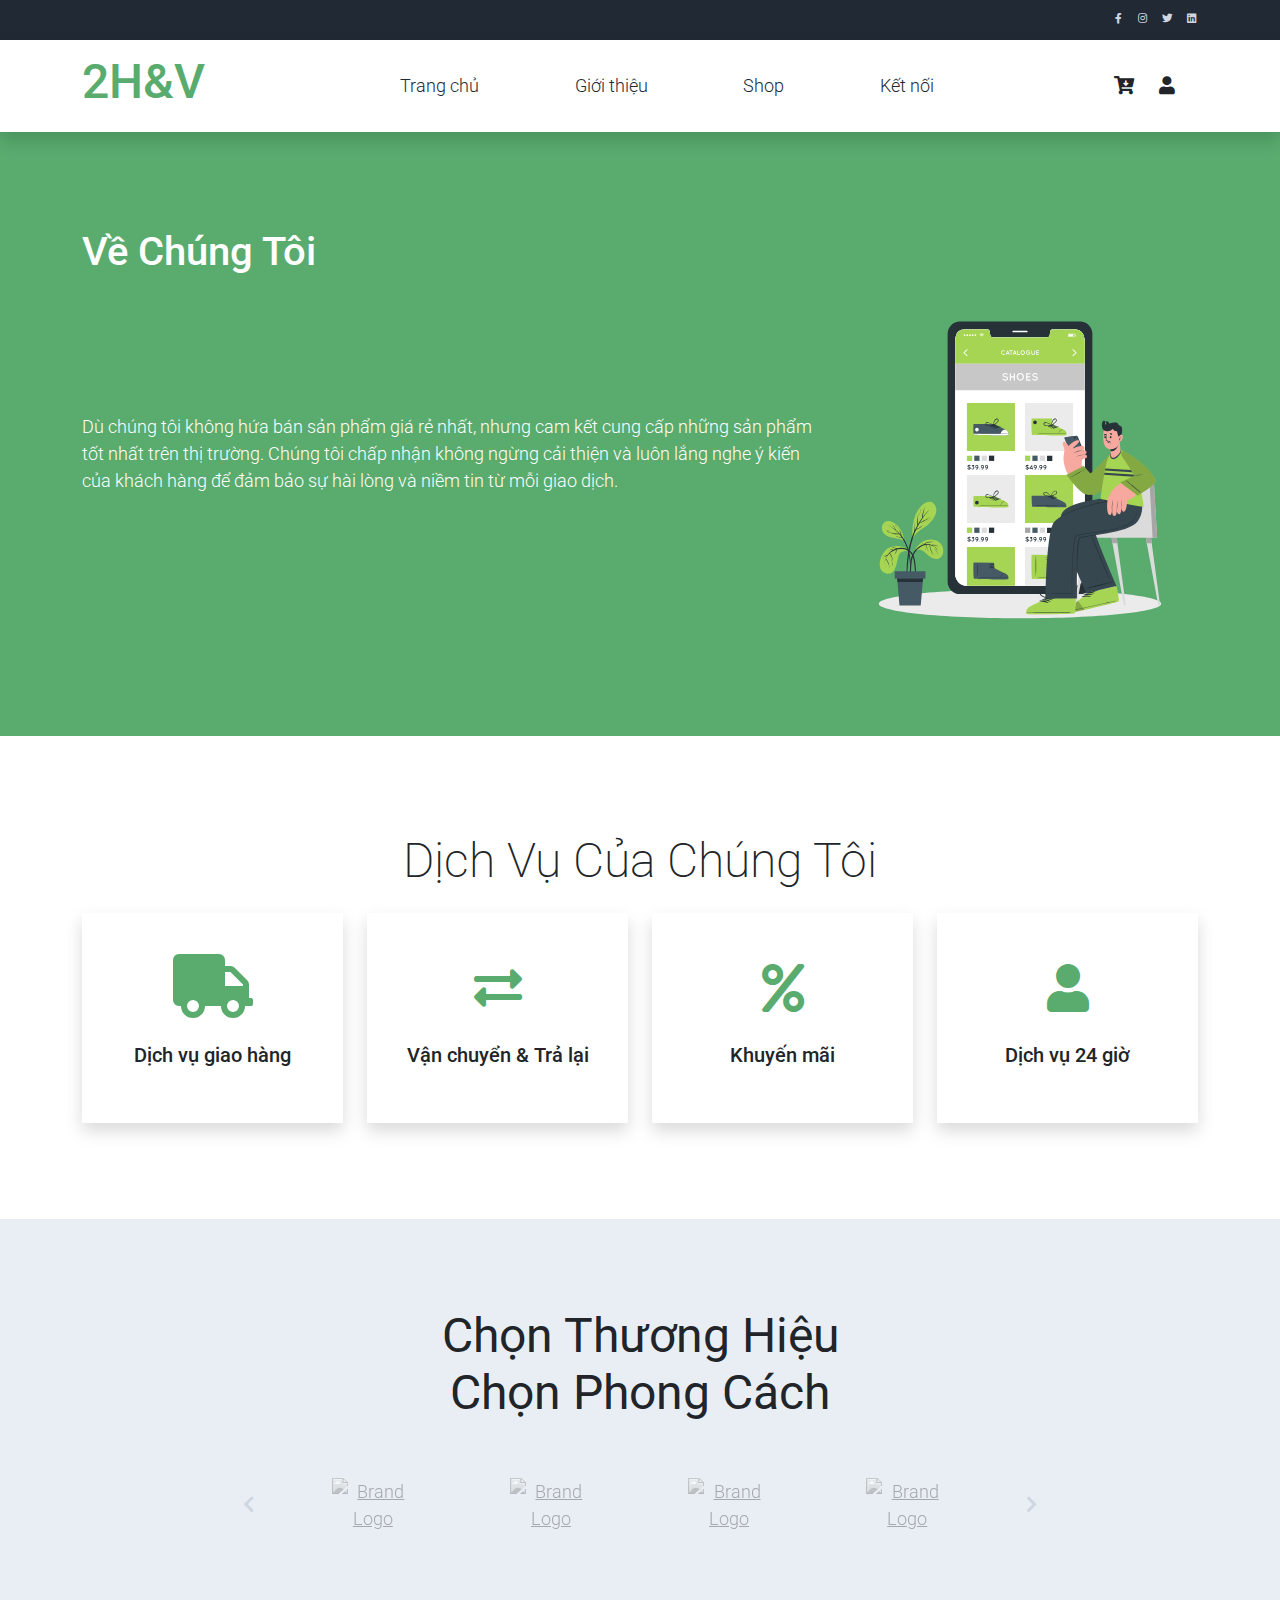
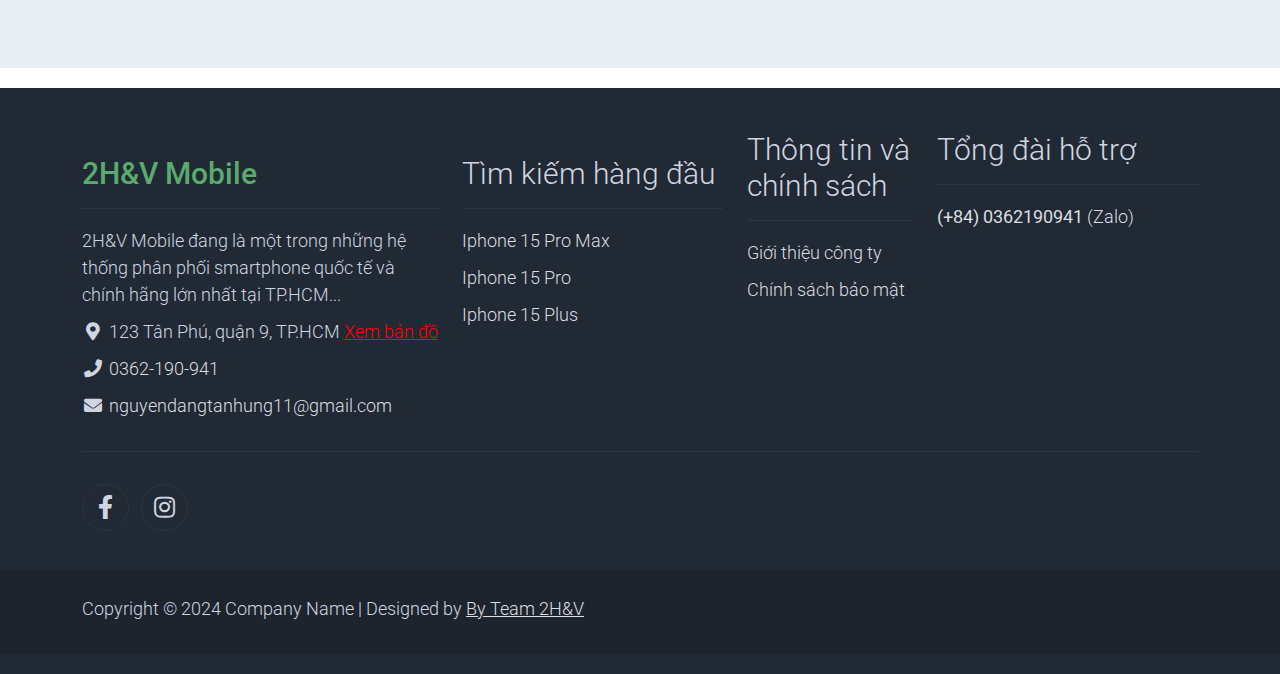
==== about.html @ ee4e4443 "first commit" ====
﻿
<!DOCTYPE html>
<html lang="en">

<head>
    <title>2H&V SHOP</title>
    <meta charset="utf-8">
    <meta name="viewport" content="width=device-width, initial-scale=1">

    <link rel="apple-touch-icon" href="assets/img/apple-icon.png">
    <link rel="shortcut icon" type="image/x-icon" href="assets/img/favicon.ico">

    <link rel="stylesheet" href="assets/css/bootstrap.min.css">
    <link rel="stylesheet" href="assets/css/templatemo.css">
    <link rel="stylesheet" href="assets/css/custom.css">
    <link rel="stylesheet" href="https://fonts.googleapis.com/css2?family=Roboto:wght@100;200;300;400;500;700;900&display=swap">
    <link rel="stylesheet" href="assets/css/fontawesome.min.css">

    <style>
        /* CSS cho giao diện responsive */
        .content-wrapper {
            min-height: calc(100vh - 200px);
            margin-bottom: 20px;
        }

        .footer {
            min-width:100%;
            background-color: #343a40;
            padding: 20px 0;
            color: #fff;
        }

        
    </style>
</head>

<body>
    <!-- Start Top Nav -->
    <nav class="navbar navbar-expand-lg bg-dark navbar-light d-none d-lg-block" id="templatemo_nav_top">
        <div class="container text-light">
            <div class="w-100 d-flex justify-content-between">
                <div>

                </div>

                <div>
                    <a class="text-light" href="https://fb.com/templatemo" target="_blank" rel="sponsored"><i class="fab fa-facebook-f fa-sm fa-fw me-2"></i></a>
                    <a class="text-light" href="https://www.instagram.com/" target="_blank"><i class="fab fa-instagram fa-sm fa-fw me-2"></i></a>
                    <a class="text-light" href="https://twitter.com/" target="_blank"><i class="fab fa-twitter fa-sm fa-fw me-2"></i></a>
                    <a class="text-light" href="https://www.linkedin.com/" target="_blank"><i class="fab fa-linkedin fa-sm fa-fw"></i></a>
                </div>
            </div>
        </div>
    </nav>
    <!-- Close Top Nav -->

    <!-- Header -->
    <nav class="navbar navbar-expand-lg navbar-light shadow">
        <div class="container d-flex justify-content-between align-items-center">
            <a class="navbar-brand text-success logo h1 align-self-center" href="/Index">
                2H&V
            </a>

            <button class="navbar-toggler border-0" type="button" data-bs-toggle="collapse" data-bs-target="#templatemo_main_nav" aria-controls="navbarSupportedContent" aria-expanded="false" aria-label="Toggle navigation">
                <span class="navbar-toggler-icon"></span>
            </button>

            <div class="align-self-center collapse navbar-collapse flex-fill  d-lg-flex justify-content-lg-between" id="templatemo_main_nav">
                <div class="flex-fill">
                    <ul class="nav navbar-nav d-flex justify-content-between mx-lg-auto">
                        <li class="nav-item">
                            <a class="nav-link" href="index.html">Trang chủ</a>
                        </li>
                        <li class="nav-item">
                            <a class="nav-link" href="about.html">Giới thiệu</a>
                        </li>
                        <li class="nav-item">
                            <a class="nav-link" href="shop.html">Shop</a>
                        </li>
                        <li class="nav-item">
                            <a class="nav-link" href="contact.html">Kết nối</a>
                        </li>
                    </ul>
                </div>
                <div class="navbar align-self-center d-flex">
                            <!-- Liên kết đến trang đăng nhập nếu chưa đăng nhập -->
                            <a class="nav-icon position-relative text-decoration-none" href="/Identity/Account/Login">
                                <i class="fa fa-fw fa-cart-arrow-down text-dark mr-1"></i>
                            </a>

                    <!-- Biểu tượng tài khoản người dùng -->
                    <a class="nav-icon position-relative text-decoration-none" href="/Identity/Account/Login">
                        <i class="fa fa-fw fa-user text-dark mr-3"></i>
                        <span class="position-absolute top-0 left-100 translate-middle badge rounded-pill bg-light text-dark"></span>
                    </a>
                </div>

            </div>
        </div>
    </nav>
    <!-- Close Header -->

    <div class="content-wrapper">
        <!-- Modal -->
<div class="modal fade bg-white" id="templatemo_search" tabindex="-1" role="dialog" aria-labelledby="exampleModalLabel" aria-hidden="true">
    <div class="modal-dialog modal-lg" role="document">
        <div class="w-100 pt-1 mb-5 text-right">
            <button type="button" class="btn-close" data-bs-dismiss="modal" aria-label="Close"></button>
        </div>
        <form action="" method="get" class="modal-content modal-body border-0 p-0">
            <div class="input-group mb-2">
                <input type="text" class="form-control" id="inputModalSearch" name="q" placeholder="Search ...">
                <button type="submit" class="input-group-text bg-success text-light">
                    <i class="fa fa-fw fa-search text-white"></i>
                </button>
            </div>
        </form>
    </div>
</div>



<section class="bg-success py-5 text-white">
    <div class="container">
        <div class="row align-items-center py-5">
            <h1>Về Chúng Tôi</h1>
            <div class="col-md-8 ">
                <p style="font-size:5px">
                    Dù chúng tôi không hứa bán sản phẩm giá rẻ nhất, nhưng cam kết cung cấp những sản phẩm tốt nhất trên thị trường. Chúng tôi chấp nhận không ngừng cải thiện và luôn lắng nghe ý kiến của khách hàng để đảm bảo sự hài lòng và niềm tin từ mỗi giao dịch.
                </p>
            </div>
            <div class="col-md-4">
                <img src="assets/img/about-hero.svg" alt="About Hero">
            </div>
        </div>
    </div>
</section>
<!-- Close Banner -->
<!-- Start Section -->
<section class="container py-5">
    <div class="row text-center pt-5 pb-3">
        <div class="col-lg-6 m-auto">
            <h1 class="h1">Dịch Vụ Của Chúng Tôi</h1>

        </div>
    </div>
    <div class="row">

        <div class="col-md-6 col-lg-3 pb-5">
            <div class="h-100 py-5 services-icon-wap shadow">
                <div class="h1 text-success text-center"><i class="fa fa-truck fa-lg"></i></div>
                <h2 class="h5 mt-4 text-center">Dịch vụ giao hàng</h2>
            </div>
        </div>

        <div class="col-md-6 col-lg-3 pb-5">
            <div class="h-100 py-5 services-icon-wap shadow">
                <div class="h1 text-success text-center"><i class="fas fa-exchange-alt"></i></div>
                <h2 class="h5 mt-4 text-center">Vận chuyển & Trả lại</h2>
            </div>
        </div>

        <div class="col-md-6 col-lg-3 pb-5">
            <div class="h-100 py-5 services-icon-wap shadow">
                <div class="h1 text-success text-center"><i class="fa fa-percent"></i></div>
                <h2 class="h5 mt-4 text-center">Khuyến mãi</h2>
            </div>
        </div>

        <div class="col-md-6 col-lg-3 pb-5">
            <div class="h-100 py-5 services-icon-wap shadow">
                <div class="h1 text-success text-center"><i class="fa fa-user"></i></div>
                <h2 class="h5 mt-4 text-center">Dịch vụ 24 giờ</h2>
            </div>
        </div>
    </div>
</section>
<!-- End Section -->
<!-- Start Brands -->
<section class="bg-light py-5">
    <div class="container my-4">
        <div class="row text-center py-3">
            <div class="col-lg-6 m-auto">
                <h1 class="h1"><b>Chọn Thương Hiệu <br /> Chọn Phong Cách</b></h1>

            </div>
            <div class="col-lg-9 m-auto tempaltemo-carousel">
                <div class="row d-flex flex-row">
                    <!--Controls-->
                    <div class="col-1 align-self-center">
                        <a class="h1" href="#templatemo-slide-brand" role="button" data-bs-slide="prev">
                            <i class="text-light fas fa-chevron-left"></i>
                        </a>
                    </div>
                    <!--End Controls-->
                    <!--Carousel Wrapper-->
                    <div class="col">
                        <div class="carousel slide carousel-multi-item pt-2 pt-md-0" id="templatemo-slide-brand" data-bs-ride="carousel">
                            <!--Slides-->
                            <div class="carousel-inner product-links-wap" role="listbox">

                                <!--First slide-->
                                <div class="carousel-item active">
                                    <div class="row">
                                        <div class="col-3 p-md-5">
                                            <a href="#"><img class="img-fluid brand-img" src="/images/br_apple_01.png" alt="Brand Logo"></a>
                                        </div>
                                        <div class="col-3 p-md-5">
                                            <a href="#"><img class="img-fluid brand-img" src="/images/br_oppo_02.png" alt="Brand Logo"></a>
                                        </div>
                                        <div class="col-3 p-md-5">
                                            <a href="#"><img class="img-fluid brand-img" src="/images/br_samsung_04.png" alt="Brand Logo"></a>
                                        </div>
                                        <div class="col-3 p-md-5">
                                            <a href="#"><img class="img-fluid brand-img" src="/images/br_huawei_03.png" alt="Brand Logo"></a>
                                        </div>
                                    </div>
                                </div>
                                <!--End First slide-->
                                <!--Second slide-->
                                <div class="carousel-item">
                                    <div class="row">
                                        <div class="col-3 p-md-5">
                                            <a href="#"><img class="img-fluid brand-img" src="/images/br_apple_01.png" alt="Brand Logo"></a>
                                        </div>
                                        <div class="col-3 p-md-5">
                                            <a href="#"><img class="img-fluid brand-img" src="/images/br_oppo_02.png" alt="Brand Logo"></a>
                                        </div>
                                        <div class="col-3 p-md-5">
                                            <a href="#"><img class="img-fluid brand-img" src="/images/br_samsung_04.png" alt="Brand Logo"></a>
                                        </div>
                                        <div class="col-3 p-md-5">
                                            <a href="#"><img class="img-fluid brand-img" src="/images/br_huawei_03.png" alt="Brand Logo"></a>
                                        </div>
                                    </div>
                                </div>
                                <!--End Second slide-->
                                <!--Third slide-->
                                <div class="carousel-item">
                                    <div class="row">
                                        <div class="col-3 p-md-5">
                                            <a href="#"><img class="img-fluid brand-img" src="/images/br_apple_01.png" alt="Brand Logo"></a>
                                        </div>
                                        <div class="col-3 p-md-5">
                                            <a href="#"><img class="img-fluid brand-img" src="/images/br_oppo_02.png" alt="Brand Logo"></a>
                                        </div>
                                        <div class="col-3 p-md-5">
                                            <a href="#"><img class="img-fluid brand-img" src="/images/br_samsung_04.png" alt="Brand Logo"></a>
                                        </div>
                                        <div class="col-3 p-md-5">
                                            <a href="#"><img class="img-fluid brand-img" src="/images/br_huawei_03.png" alt="Brand Logo"></a>
                                        </div>
                                    </div>
                                </div>
                                <!--End Third slide-->

                            </div>
                            <!--End Slides-->
                        </div>
                    </div>
                    <!--End Carousel Wrapper-->
                    <!--Controls-->
                    <div class="col-1 align-self-center">
                        <a class="h1" href="#templatemo-slide-brand" role="button" data-bs-slide="next">
                            <i class="text-light fas fa-chevron-right"></i>
                        </a>
                    </div>
                    <!--End Controls-->
                </div>
            </div>
        </div>
    </div>
</section>
<!--End Brands-->
    </div>

    <!-- Footer -->
    <footer class="footer bg-dark" id="tempaltemo_footer">
        <div class="container">
            <div class="row">
                <div class="col-md-4 pt-5">
                    <h2 class="h2 text-success border-bottom pb-3 border-light logo">2H&V Mobile</h2>
                    <ul class="list-unstyled text-light footer-link-list">
                        <li>2H&V Mobile đang là một trong những hệ thống phân phối smartphone quốc tế và chính hãng lớn nhất tại TP.HCM...</li>
                        <li>
                            <i class="fas fa-map-marker-alt fa-fw"></i>
                            123 Tân Phú, quận 9, TP.HCM
                            <a href="https://maps.app.goo.gl/mevj63mbdgnhCAD28" target="_blank" style="color: red;">Xem bản đồ</a>
                        </li>
                        <li>
                            <i class="fa fa-phone fa-fw"></i>
                            <a class="text-decoration-none" href="tel:0362-190-941">0362-190-941</a>
                        </li>
                        <li>
                            <i class="fa fa-envelope fa-fw"></i>
                            <a class="text-decoration-none" href="mailto:nguyendangtanhung11@gmail.com">nguyendangtanhung11@gmail.com</a>
                        </li>
                    </ul>
                </div>

                <div class="col-md-3 pt-5">
                    <h2 class="h2 text-light border-bottom pb-3 border-light">Tìm kiếm hàng đầu</h2>
                    <ul class="list-unstyled text-light footer-link-list">
                        <li><a class="text-decoration-none" href="#">Iphone 15 Pro Max</a></li>
                        <li><a class="text-decoration-none" href="#">Iphone 15 Pro</a></li>
                        <li><a class="text-decoration-none" href="#">Iphone 15 Plus</a></li>
                    </ul>
                </div>

                <div class="col-lg-2 pt-4">
                    <h2 class="h2 text-light border-bottom pb-3 border-light">Thông tin và chính sách</h2>
                    <ul class="list-unstyled text-light footer-link-list">
                        <li><a class="text-decoration-none" href="#">Giới thiệu công ty</a></li>
                        <li><a class="text-decoration-none" href="#">Chính sách bảo mật</a></li>
                    </ul>
                </div>

                <div class="col-md-3 pt-4">
                    <h2 class="h2 text-light border-bottom pb-3 border-light">Tổng đài hỗ trợ</h2>
                    <ul class="list-unstyled text-light footer-link-list">
                        <li><a class="text-decoration-none" href="#"><strong>(+84) 0362190941</strong> (Zalo)</a></li>
                    </ul>
                </div>
            </div>

            <div class="row text-light mb-4">
                <div class="col-12 mb-3">
                    <div class="w-100 my-3 border-top border-light"></div>
                </div>
                <div class="col-auto me-auto">
                    <ul class="list-inline text-left footer-icons">
                        <li class="list-inline-item border border-light rounded-circle text-center">
                            <a class="text-light text-decoration-none" target="_blank" href="https://www.facebook.com/CellphoneSVietnam"><i class="fab fa-facebook-f fa-lg fa-fw"></i></a>
                        </li>
                        <li class="list-inline-item border border-light rounded-circle text-center">
                            <a class="text-light text-decoration-none" target="_blank" href="https://www.instagram.com/cellphonesvn/?hl=vi"><i class="fab fa-instagram fa-lg fa-fw"></i></a>
                        </li>
                    </ul>
                </div>
            </div>
        </div>

        <div class="w-100 bg-black py-3">
            <div class="container">
                <div class="row pt-2">
                    <div class="col-12">
                        <p class="text-left text-light">
                            Copyright &copy; 2024 Company Name | Designed by <a rel="sponsored" href="https://templatemo.com" target="_blank">By Team 2H&V</a>
                        </p>
                    </div>
                </div>
            </div>
        </div>
    </footer>
    <!-- End Footer -->

    <!-- Scripts -->
    <script src="assets/js/jquery-1.11.0.min.js"></script>
    <script src="assets/js/jquery-migrate-1.2.1.min.js"></script>
    <script src="assets/js/bootstrap.bundle.min.js"></script>
    <script src="assets/js/templatemo.js"></script>
    <script src="assets/js/custom.js"></script>
    
    <script type="text/javascript" src="https://ahachat.com//customer-chats/customer_chat_ZeJkQ3BWaW675c600c98777.js"></script>

<!-- Visual Studio Browser Link -->
<script type="text/javascript" src="/_vs/browserLink" async="async" id="__browserLink_initializationData" data-requestId="6396cdaa662a49d1830329393ae219c4" data-requestMappingFromServer="false" data-connectUrl="http://localhost:50860/7816eb22cecb42d39c569138b332f464/browserLink"></script>
<!-- End Browser Link -->
<script src="/_framework/aspnetcore-browser-refresh.js"></script></body>

</html>
---- assets/css/templatemo.css ----
/*

TemplateMo 559 Zay Shop

https://templatemo.com/tm-559-zay-shop

---------------------------------------------
Table of contents
------------------------------------------------
1. Typography
2. General
3. Nav
4. Hero Carousel
5. Accordion
6. Shop
7. Product
8. Carousel Hero
9. Carousel Brand
10. Services
11. Contact map
12. Footer
13. Small devices (landscape phones, 576px and up)
14. Medium devices (tablets, 768px and up)
15. Large devices (desktops, 992px and up)
16. Extra large devices (large desktops, 1200px and up)
--------------------------------------------- */




/* Typography */
body, ul, li, p, a, label, input, div {
  font-family: 'Roboto', sans-serif;
  font-size: 18px !important;
  font-weight: 300 !important;
}
.h1 {
  font-family: 'Roboto', sans-serif;
  font-size: 48px !important;
  font-weight: 200 !important;
}
.h2 {
  font-family: 'Roboto', sans-serif;
  font-size: 30px !important;
  font-weight: 300;
}
.h3 {
  font-family: 'Roboto', sans-serif;
  font-size: 22px !important;
}
/* General */
.logo { font-weight: 500 !important;}
.text-warning {  color: #ede861 !important;}
.text-muted { color: #bcbcbc !important;}
.text-success { color: #59ab6e !important;}
.text-light { color: #cfd6e1 !important;}
.bg-dark { background-color: #212934 !important;}
.bg-light { background-color: #e9eef5 !important;}
.bg-black { background-color: #1d242d !important;}
.bg-success { background-color: #59ab6e !important;}
.btn-success {
  background-color: #59ab6e !important;
  border-color: #56ae6c !important;
}
.pagination .page-link:hover {color: #000;}
.pagination .page-link:hover, .pagination .page-link.active {
  background-color: #69bb7e;
  color: #fff;
}
/* Nav */
#templatemo_nav_top { min-height: 40px;}
#templatemo_nav_top * { font-size: .9em !important;}
#templatemo_main_nav a { color: #212934;}
#templatemo_main_nav a:hover { color: #69bb7e;}
#templatemo_main_nav .navbar .nav-icon { margin-right: 20px;}

/* Hero Carousel */
#template-mo-zay-hero-carousel { background: #efefef !important;}
/* Accordion */
.templatemo-accordion a { color: #000;}
.templatemo-accordion a:hover { color: #333d4a;}
/* Shop */
.shop-top-menu a:hover { color: #69bb7e !important;}
/* Product */
.product-wap { box-shadow: 0px 5px 10px 0px rgba(0, 0, 0, 0.10);}
.product-wap .product-color-dot.color-dot-red { background:#f71515;}
.product-wap .product-color-dot.color-dot-blue { background:#6db4fe;}
.product-wap .product-color-dot.color-dot-black { background:#000000;}
.product-wap .product-color-dot.color-dot-light { background:#e0e0e0;}
.product-wap .product-color-dot.color-dot-green { background:#0bff7e;}
.card.product-wap .card .product-overlay {
  background: rgba(0,0,0,.2);
  visibility: hidden;
  opacity: 0;
  transition: .3s;
}
.card.product-wap:hover .card .product-overlay {
  visibility: visible;
  opacity: 1;
}
.card.product-wap a { color: #000;}
#carousel-related-product .slick-slide:focus { outline: none !important;}
#carousel-related-product .slick-dots li button:before {
  font-size: 15px;
  margin-top: 20px;
}
/* Brand */
.brand-img {
  filter: grayscale(100%);
  opacity: 0.5;
  transition: .5s;
}
.brand-img:hover {
  filter: grayscale(0%);
  opacity: 1;
}
/* Carousel Hero */
#template-mo-zay-hero-carousel .carousel-indicators li {
  margin-top: -50px;
  background-color: #59ab6e;
}
#template-mo-zay-hero-carousel .carousel-control-next i,
#template-mo-zay-hero-carousel .carousel-control-prev i {
  color: #59ab6e !important;
  font-size: 2.8em !important;
}
/* Carousel Brand */
.tempaltemo-carousel .h1 {
  font-size: .5em !important;
  color: #000 !important;
}
/* Services */
.services-icon-wap {transition: .3s;}
.services-icon-wap:hover, .services-icon-wap:hover i {color: #fff;}
.services-icon-wap:hover {background: #69bb7e;}
/* Contact map */
.leaflet-control a, .leaflet-control { font-size: 10px !important;}
.form-control { border: 1px solid #e8e8e8;}
/* Footer */
#tempaltemo_footer a { color: #dcdde1;}
#tempaltemo_footer a:hover { color: #68bb7d;}
#tempaltemo_footer ul.footer-link-list li { padding-top: 10px;}
#tempaltemo_footer ul.footer-icons li {
  width: 2.6em;
  height: 2.6em;
  line-height: 2.6em;
}
#tempaltemo_footer ul.footer-icons li:hover {
  background-color: #cfd6e1;
  transition: .5s;
}
#tempaltemo_footer ul.footer-icons li:hover i {
  color: #212934;
  transition: .5s;
}
#tempaltemo_footer .border-light { border-color: #2d343f !important;}
/*
// Extra small devices (portrait phones, less than 576px)
// No media query since this is the default in Bootstrap
*/
/* Small devices (landscape phones, 576px and up)*/
.product-wap .h3, .product-wap li, .product-wap i, .product-wap p {
  font-size: 12px !important;
}
.product-wap .product-color-dot {
  width: 6px;
  height: 6px;
}

@media (min-width: 576px) {
  .tempaltemo-carousel .h1 { font-size: 1em !important;}
}

/*// Medium devices (tablets, 768px and up)*/
@media (min-width: 768px) {
  #templatemo_main_nav .navbar-nav {max-width: 450px;}
 }

/* Large devices (desktops, 992px and up)*/
@media (min-width: 992px) {
  #templatemo_main_nav .navbar-nav {max-width: 550px;}
  #template-mo-zay-hero-carousel .carousel-item {min-height: 30rem !important;}
  .product-wap .h3, .product-wap li, .product-wap i, .product-wap p {font-size: 18px !important;}
  .product-wap .product-color-dot {
    width: 12px;
    height: 12px;
  }
}

/* Extra large devices (large desktops, 1200px and up)*/
@media (min-width: 1200px) {}
---- assets/css/custom.css ----
/*
Custom Css
*/
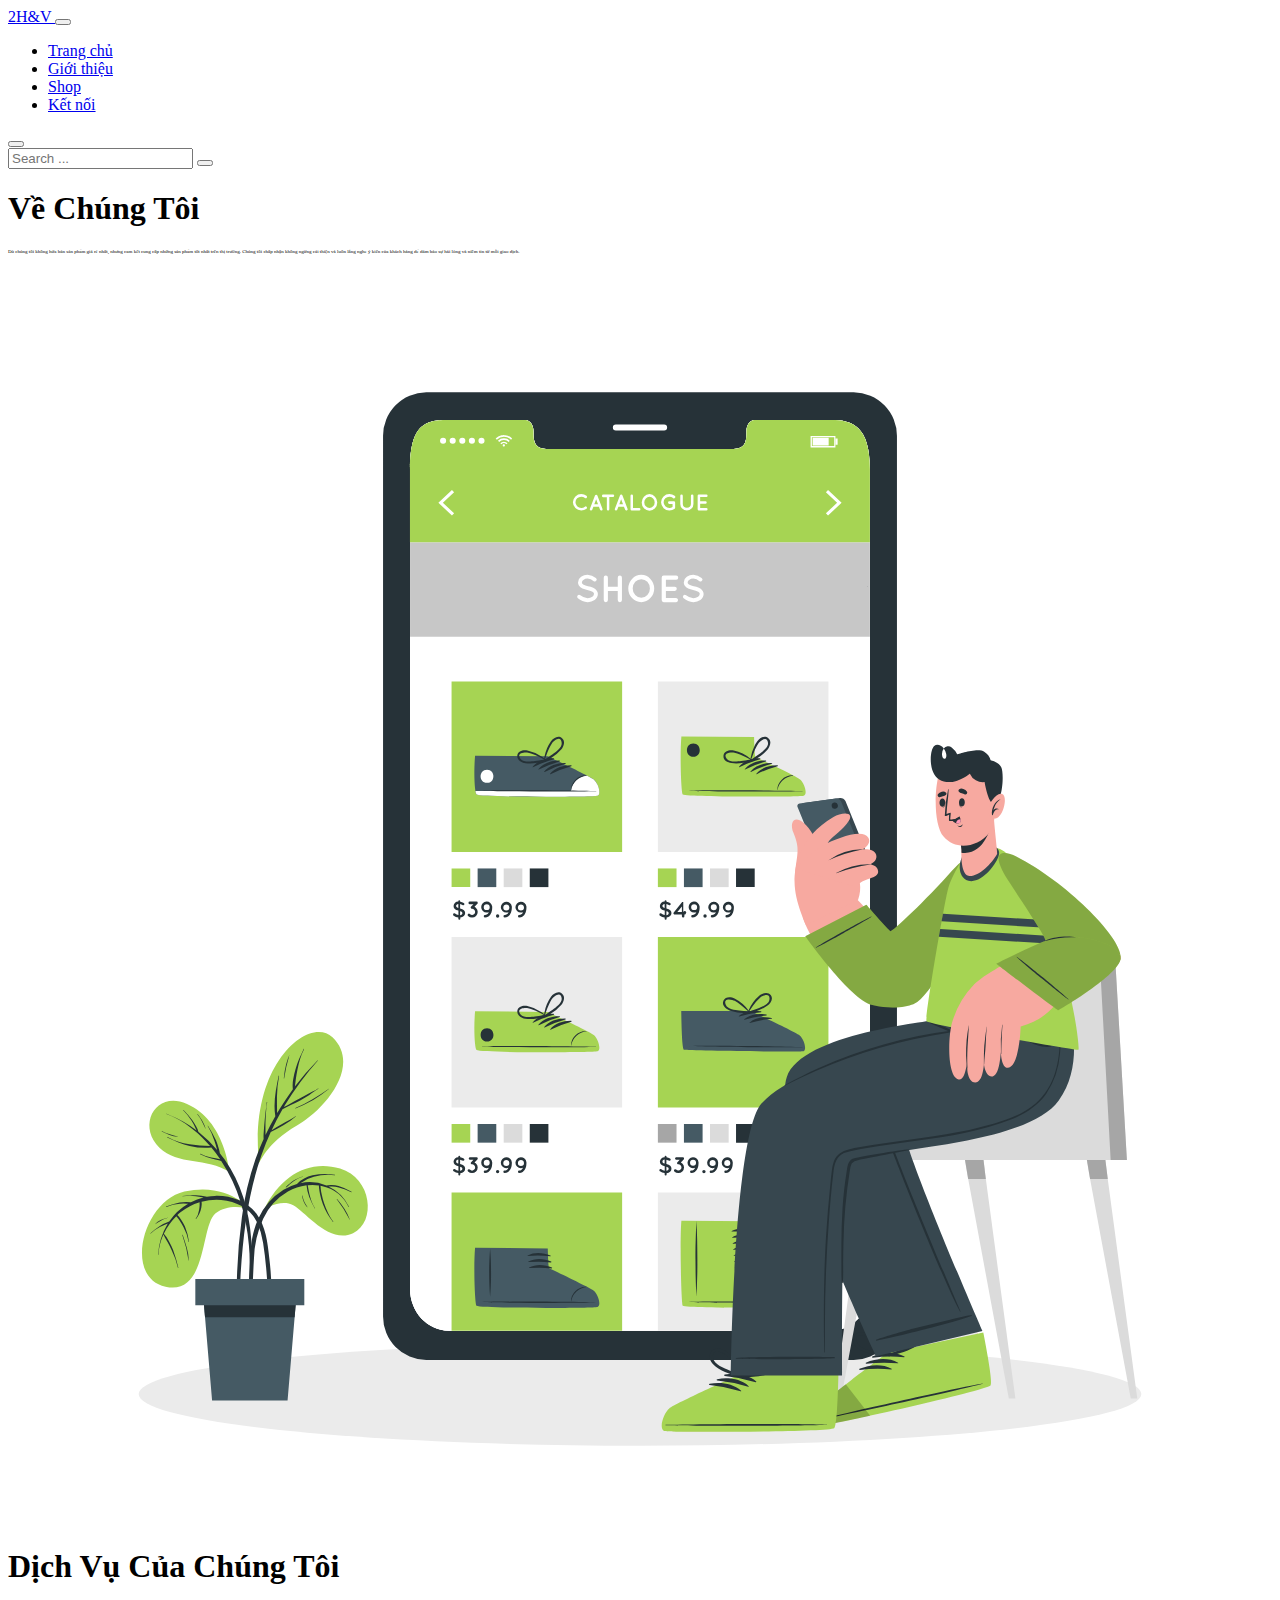
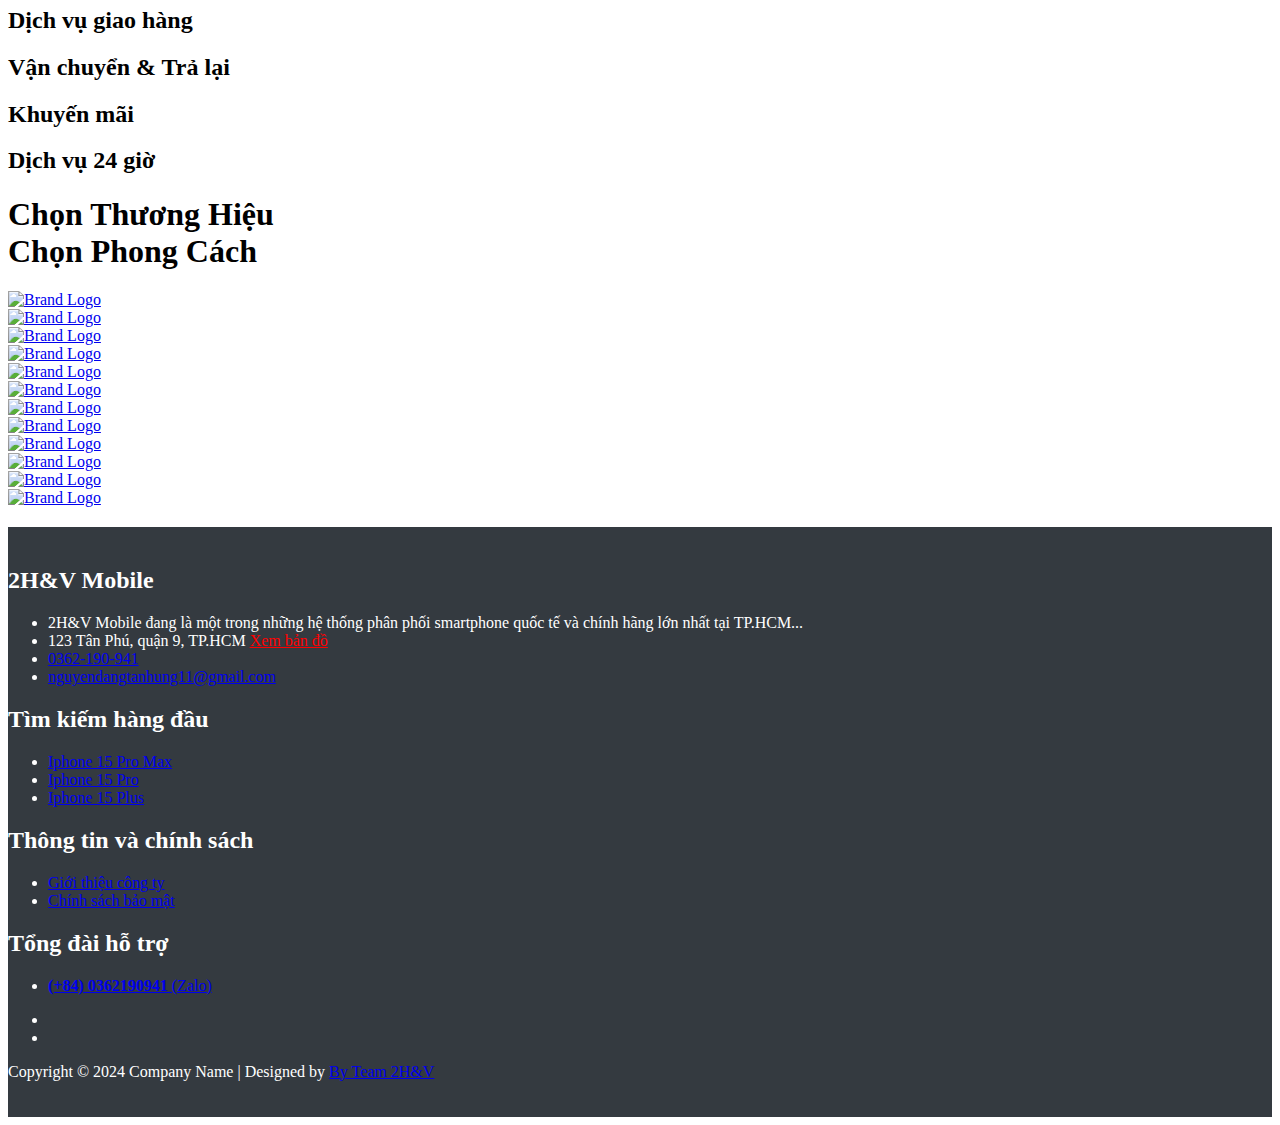
==== commit 8095b770: "cap nhat 5 view" ====
--- a/about.html
+++ b/about.html
@@ -10,11 +10,11 @@
     <link rel="apple-touch-icon" href="assets/img/apple-icon.png">
     <link rel="shortcut icon" type="image/x-icon" href="assets/img/favicon.ico">
 
-    <link rel="stylesheet" href="assets/css/bootstrap.min.css">
-    <link rel="stylesheet" href="assets/css/templatemo.css">
-    <link rel="stylesheet" href="assets/css/custom.css">
-    <link rel="stylesheet" href="https://fonts.googleapis.com/css2?family=Roboto:wght@100;200;300;400;500;700;900&display=swap">
-    <link rel="stylesheet" href="assets/css/fontawesome.min.css">
+    <link rel="stylesheet" href="assetscss/bootstrap.min.css">
+    <link rel="stylesheet" href="assetscss/templatemo.css">
+    <link rel="stylesheet" href="assetscss/custom.css">
+    <link rel="stylesheet" href="https://fonts.googleapis.comcss2?family=Roboto:wght@100;200;300;400;500;700;900&display=swap">
+    <link rel="stylesheet" href="assetscss/fontawesome.min.css">
 
     <style>
         /* CSS cho giao diện responsive */
@@ -203,16 +203,16 @@
                                 <div class="carousel-item active">
                                     <div class="row">
                                         <div class="col-3 p-md-5">
-                                            <a href="#"><img class="img-fluid brand-img" src="/images/br_apple_01.png" alt="Brand Logo"></a>
-                                        </div>
-                                        <div class="col-3 p-md-5">
-                                            <a href="#"><img class="img-fluid brand-img" src="/images/br_oppo_02.png" alt="Brand Logo"></a>
-                                        </div>
-                                        <div class="col-3 p-md-5">
-                                            <a href="#"><img class="img-fluid brand-img" src="/images/br_samsung_04.png" alt="Brand Logo"></a>
-                                        </div>
-                                        <div class="col-3 p-md-5">
-                                            <a href="#"><img class="img-fluid brand-img" src="/images/br_huawei_03.png" alt="Brand Logo"></a>
+                                            <a href="#"><img class="img-fluid brand-img" src="images/br_apple_01.png" alt="Brand Logo"></a>
+                                        </div>
+                                        <div class="col-3 p-md-5">
+                                            <a href="#"><img class="img-fluid brand-img" src="images/br_oppo_02.png" alt="Brand Logo"></a>
+                                        </div>
+                                        <div class="col-3 p-md-5">
+                                            <a href="#"><img class="img-fluid brand-img" src="images/br_samsung_04.png" alt="Brand Logo"></a>
+                                        </div>
+                                        <div class="col-3 p-md-5">
+                                            <a href="#"><img class="img-fluid brand-img" src="images/br_huawei_03.png" alt="Brand Logo"></a>
                                         </div>
                                     </div>
                                 </div>
@@ -221,16 +221,16 @@
                                 <div class="carousel-item">
                                     <div class="row">
                                         <div class="col-3 p-md-5">
-                                            <a href="#"><img class="img-fluid brand-img" src="/images/br_apple_01.png" alt="Brand Logo"></a>
-                                        </div>
-                                        <div class="col-3 p-md-5">
-                                            <a href="#"><img class="img-fluid brand-img" src="/images/br_oppo_02.png" alt="Brand Logo"></a>
-                                        </div>
-                                        <div class="col-3 p-md-5">
-                                            <a href="#"><img class="img-fluid brand-img" src="/images/br_samsung_04.png" alt="Brand Logo"></a>
-                                        </div>
-                                        <div class="col-3 p-md-5">
-                                            <a href="#"><img class="img-fluid brand-img" src="/images/br_huawei_03.png" alt="Brand Logo"></a>
+                                            <a href="#"><img class="img-fluid brand-img" src="images/br_apple_01.png" alt="Brand Logo"></a>
+                                        </div>
+                                        <div class="col-3 p-md-5">
+                                            <a href="#"><img class="img-fluid brand-img" src="images/br_oppo_02.png" alt="Brand Logo"></a>
+                                        </div>
+                                        <div class="col-3 p-md-5">
+                                            <a href="#"><img class="img-fluid brand-img" src="images/br_samsung_04.png" alt="Brand Logo"></a>
+                                        </div>
+                                        <div class="col-3 p-md-5">
+                                            <a href="#"><img class="img-fluid brand-img" src="images/br_huawei_03.png" alt="Brand Logo"></a>
                                         </div>
                                     </div>
                                 </div>
@@ -239,16 +239,16 @@
                                 <div class="carousel-item">
                                     <div class="row">
                                         <div class="col-3 p-md-5">
-                                            <a href="#"><img class="img-fluid brand-img" src="/images/br_apple_01.png" alt="Brand Logo"></a>
-                                        </div>
-                                        <div class="col-3 p-md-5">
-                                            <a href="#"><img class="img-fluid brand-img" src="/images/br_oppo_02.png" alt="Brand Logo"></a>
-                                        </div>
-                                        <div class="col-3 p-md-5">
-                                            <a href="#"><img class="img-fluid brand-img" src="/images/br_samsung_04.png" alt="Brand Logo"></a>
-                                        </div>
-                                        <div class="col-3 p-md-5">
-                                            <a href="#"><img class="img-fluid brand-img" src="/images/br_huawei_03.png" alt="Brand Logo"></a>
+                                            <a href="#"><img class="img-fluid brand-img" src="images/br_apple_01.png" alt="Brand Logo"></a>
+                                        </div>
+                                        <div class="col-3 p-md-5">
+                                            <a href="#"><img class="img-fluid brand-img" src="images/br_oppo_02.png" alt="Brand Logo"></a>
+                                        </div>
+                                        <div class="col-3 p-md-5">
+                                            <a href="#"><img class="img-fluid brand-img" src="images/br_samsung_04.png" alt="Brand Logo"></a>
+                                        </div>
+                                        <div class="col-3 p-md-5">
+                                            <a href="#"><img class="img-fluid brand-img" src="images/br_huawei_03.png" alt="Brand Logo"></a>
                                         </div>
                                     </div>
                                 </div>
